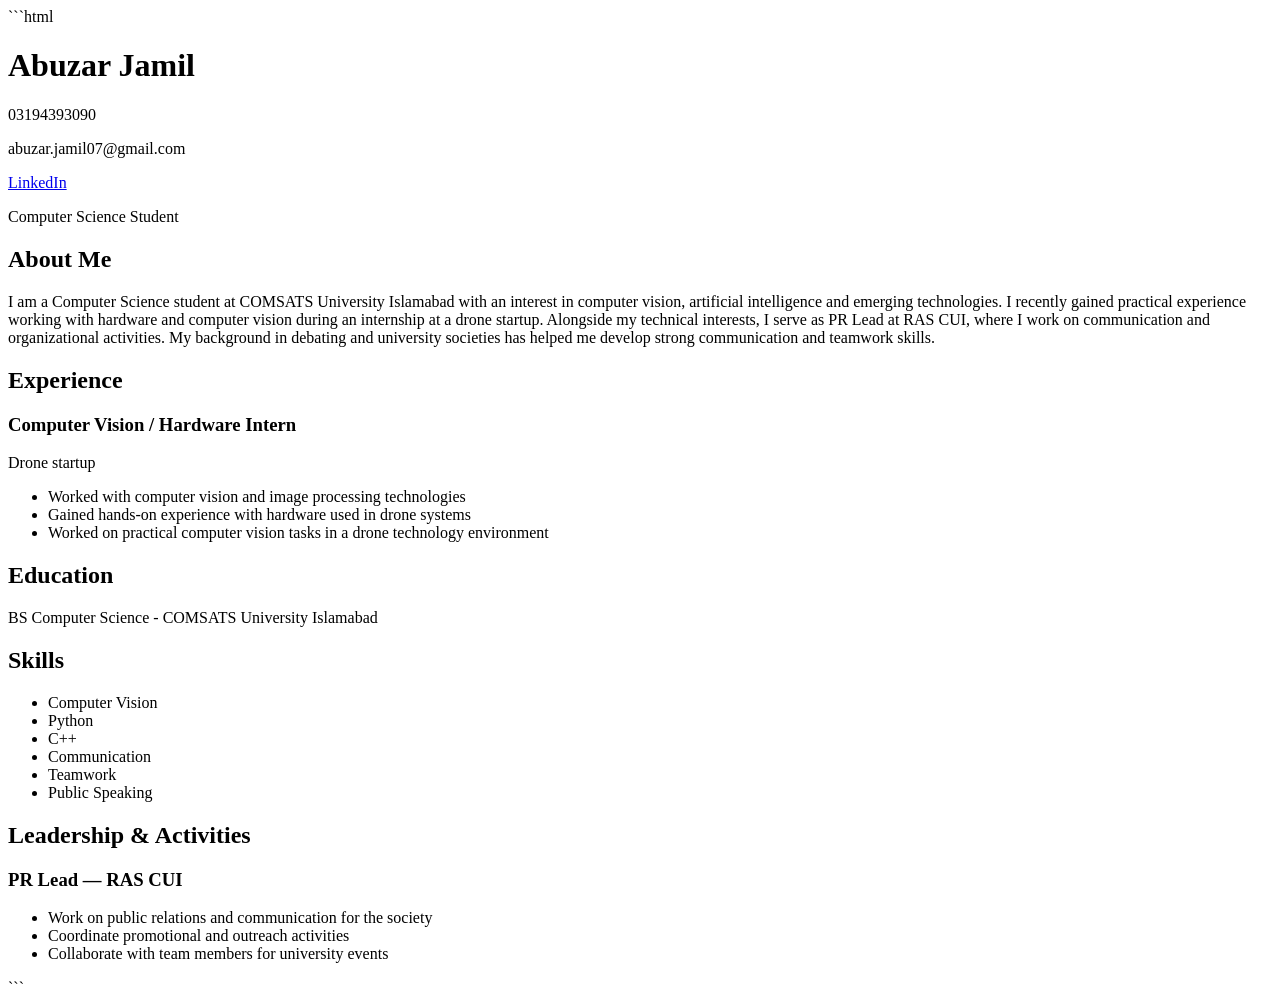
==== assignment-1/index.html @ af0ed974 "Rename index.html to assignment-1/index.html" ====
```html
<!DOCTYPE html>
<html lang="en">
<head>
    <meta charset="UTF-8">
    <meta name="viewport" content="width=device-width, initial-scale=1.0">
    <title>CV</title>
    <link rel="stylesheet" href="style.css">
</head>

<body>

    <h1>Abuzar Jamil</h1>

    <div class="contact">
        <p>03194393090</p>
        <p>abuzar.jamil07@gmail.com</p>
        <a href="https://www.linkedin.com/">LinkedIn</a>
    </div>

    <p class="subtitle">Computer Science Student</p>

    <h2>About Me</h2>

    <p>
        I am a Computer Science student at COMSATS University Islamabad
        with an interest in computer vision, artificial intelligence and
        emerging technologies. I recently gained practical experience
        working with hardware and computer vision during an internship
        at a drone startup. Alongside my technical interests, I serve
        as PR Lead at RAS CUI, where I work on communication and
        organizational activities. My background in debating and
        university societies has helped me develop strong communication
        and teamwork skills.
    </p>

    <div class="main-content">

        <div class="left-column">

            <section>
                <h2>Experience</h2>

                <h3>Computer Vision / Hardware Intern</h3>
                <p>Drone startup</p>

                <ul>
                    <li>Worked with computer vision and image processing technologies</li>
                    <li>Gained hands-on experience with hardware used in drone systems</li>
                    <li>Worked on practical computer vision tasks in a drone technology environment</li>
                </ul>
            </section>

            <section>
                <h2>Education</h2>
                <p>BS Computer Science - COMSATS University Islamabad</p>
            </section>

        </div>

        <div class="right-column">

            <section>
                <h2>Skills</h2>

                <ul>
                    <li>Computer Vision</li>
                    <li>Python</li>
                    <li>C++</li>
                    <li>Communication</li>
                    <li>Teamwork</li>
                    <li>Public Speaking</li>
                </ul>
            </section>

            <section>
                <h2>Leadership & Activities</h2>

                <h3>PR Lead — RAS CUI</h3>

                <ul>
                    <li>Work on public relations and communication for the society</li>
                    <li>Coordinate promotional and outreach activities</li>
                    <li>Collaborate with team members for university events</li>
                </ul>
            </section>

        </div>

    </div>

</body>
</html>
```
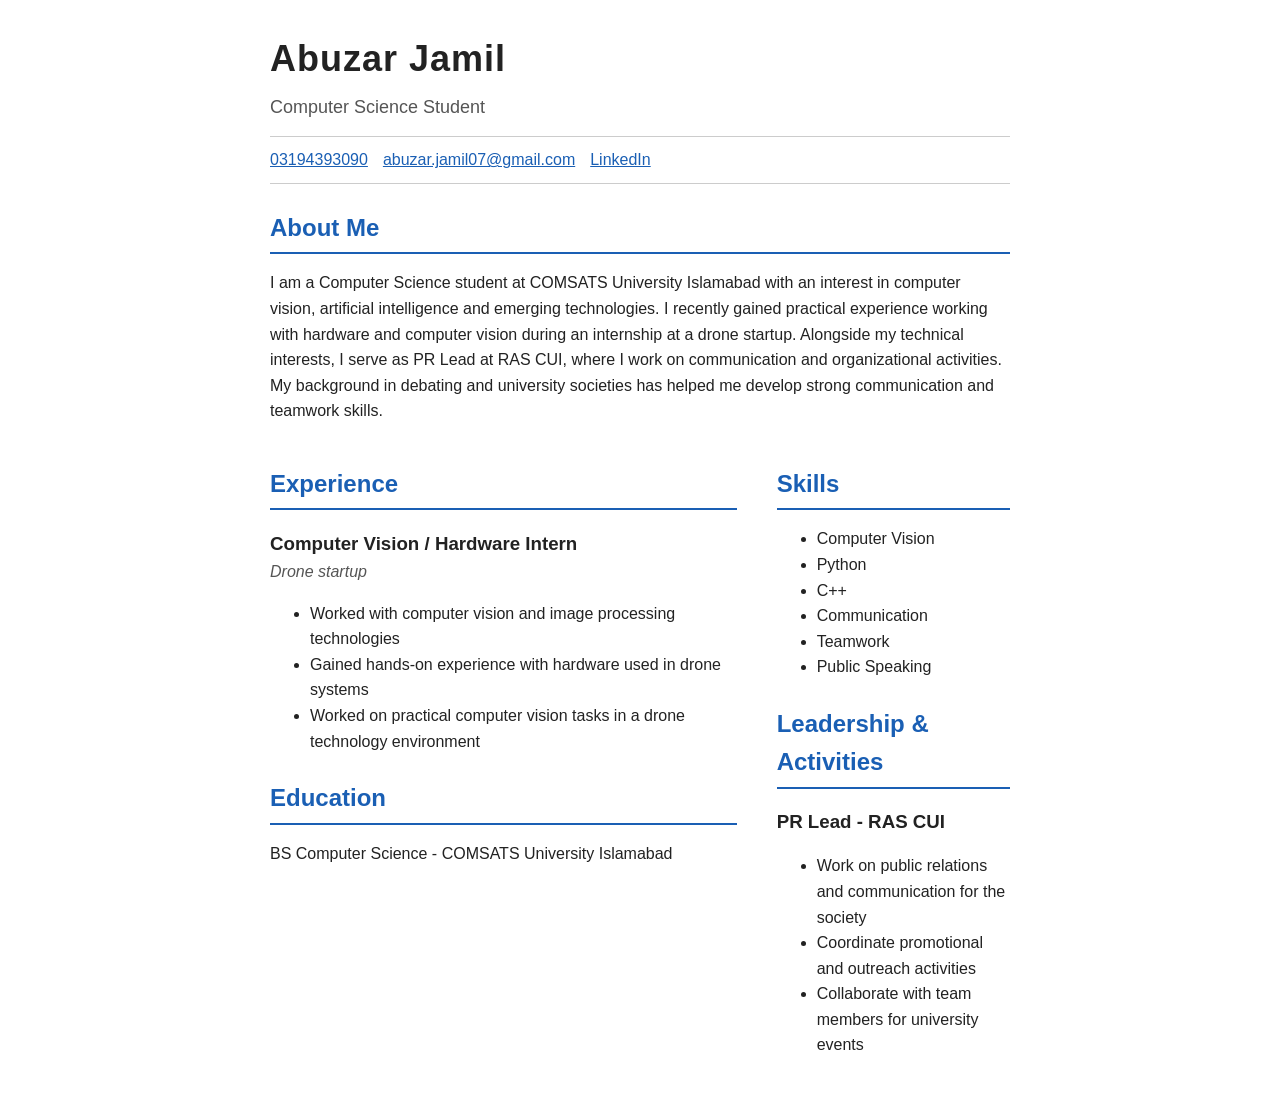
==== commit e941dfcd: "Save local changes to assignment-1" ====
--- a/assignment-1/index.html
+++ b/assignment-1/index.html
@@ -1,94 +1,87 @@
-```html
 <!DOCTYPE html>
 <html lang="en">
 <head>
     <meta charset="UTF-8">
     <meta name="viewport" content="width=device-width, initial-scale=1.0">
-    <title>CV</title>
+    <title>Abuzar Jamil - CV</title>
     <link rel="stylesheet" href="style.css">
 </head>
 
 <body>
 
-    <h1>Abuzar Jamil</h1>
+    <header>
+        <h1>Abuzar Jamil</h1>
+        <p class="subtitle">Computer Science Student</p>
 
-    <div class="contact">
-        <p>03194393090</p>
-        <p>abuzar.jamil07@gmail.com</p>
-        <a href="https://www.linkedin.com/">LinkedIn</a>
-    </div>
+        <div class="contact">
+            <a href="tel:+923194393090">03194393090</a>
+            <a href="mailto:abuzar.jamil07@gmail.com">abuzar.jamil07@gmail.com</a>
+            <a href="https://www.linkedin.com/">LinkedIn</a>
+        </div>
+    </header>
 
-    <p class="subtitle">Computer Science Student</p>
+    <main>
+        <section>
+            <h2>About Me</h2>
+            <p>
+                I am a Computer Science student at COMSATS University Islamabad
+                with an interest in computer vision, artificial intelligence and
+                emerging technologies. I recently gained practical experience
+                working with hardware and computer vision during an internship
+                at a drone startup. Alongside my technical interests, I serve
+                as PR Lead at RAS CUI, where I work on communication and
+                organizational activities. My background in debating and
+                university societies has helped me develop strong communication
+                and teamwork skills.
+            </p>
+        </section>
 
-    <h2>About Me</h2>
+        <div class="main-content">
 
-    <p>
-        I am a Computer Science student at COMSATS University Islamabad
-        with an interest in computer vision, artificial intelligence and
-        emerging technologies. I recently gained practical experience
-        working with hardware and computer vision during an internship
-        at a drone startup. Alongside my technical interests, I serve
-        as PR Lead at RAS CUI, where I work on communication and
-        organizational activities. My background in debating and
-        university societies has helped me develop strong communication
-        and teamwork skills.
-    </p>
+            <div class="left-column">
+                <section>
+                    <h2>Experience</h2>
+                    <h3>Computer Vision / Hardware Intern</h3>
+                    <p class="place">Drone startup</p>
+                    <ul>
+                        <li>Worked with computer vision and image processing technologies</li>
+                        <li>Gained hands-on experience with hardware used in drone systems</li>
+                        <li>Worked on practical computer vision tasks in a drone technology environment</li>
+                    </ul>
+                </section>
 
-    <div class="main-content">
+                <section>
+                    <h2>Education</h2>
+                    <p>BS Computer Science - COMSATS University Islamabad</p>
+                </section>
+            </div>
 
-        <div class="left-column">
+            <div class="right-column">
+                <section>
+                    <h2>Skills</h2>
+                    <ul>
+                        <li>Computer Vision</li>
+                        <li>Python</li>
+                        <li>C++</li>
+                        <li>Communication</li>
+                        <li>Teamwork</li>
+                        <li>Public Speaking</li>
+                    </ul>
+                </section>
 
-            <section>
-                <h2>Experience</h2>
-
-                <h3>Computer Vision / Hardware Intern</h3>
-                <p>Drone startup</p>
-
-                <ul>
-                    <li>Worked with computer vision and image processing technologies</li>
-                    <li>Gained hands-on experience with hardware used in drone systems</li>
-                    <li>Worked on practical computer vision tasks in a drone technology environment</li>
-                </ul>
-            </section>
-
-            <section>
-                <h2>Education</h2>
-                <p>BS Computer Science - COMSATS University Islamabad</p>
-            </section>
+                <section>
+                    <h2>Leadership &amp; Activities</h2>
+                    <h3>PR Lead - RAS CUI</h3>
+                    <ul>
+                        <li>Work on public relations and communication for the society</li>
+                        <li>Coordinate promotional and outreach activities</li>
+                        <li>Collaborate with team members for university events</li>
+                    </ul>
+                </section>
+            </div>
 
         </div>
-
-        <div class="right-column">
-
-            <section>
-                <h2>Skills</h2>
-
-                <ul>
-                    <li>Computer Vision</li>
-                    <li>Python</li>
-                    <li>C++</li>
-                    <li>Communication</li>
-                    <li>Teamwork</li>
-                    <li>Public Speaking</li>
-                </ul>
-            </section>
-
-            <section>
-                <h2>Leadership & Activities</h2>
-
-                <h3>PR Lead — RAS CUI</h3>
-
-                <ul>
-                    <li>Work on public relations and communication for the society</li>
-                    <li>Coordinate promotional and outreach activities</li>
-                    <li>Collaborate with team members for university events</li>
-                </ul>
-            </section>
-
-        </div>
-
-    </div>
+    </main>
 
 </body>
-</html>
-```
+</html>
--- a/assignment-1/style.css
+++ b/assignment-1/style.css
@@ -0,0 +1,79 @@
+* {
+    box-sizing: border-box;
+}
+
+body {
+    font-family: Arial, sans-serif;
+    line-height: 1.6;
+    color: #222;
+    max-width: 800px;
+    margin: auto;
+    padding: 30px;
+}
+
+h1 {
+    font-size: 36px;
+    margin: 0;
+    letter-spacing: 1px;
+}
+
+.subtitle {
+    font-size: 18px;
+    color: #555;
+    margin: 5px 0 15px;
+}
+
+.contact {
+    display: flex;
+    flex-wrap: wrap;
+    gap: 15px;
+    padding: 10px 0;
+    border-top: 1px solid #ccc;
+    border-bottom: 1px solid #ccc;
+}
+
+a {
+    color: #1a5fb4;
+}
+
+h2 {
+    margin-top: 25px;
+    margin-bottom: 10px;
+    border-bottom: 2px solid #1a5fb4;
+    padding-bottom: 5px;
+    color: #1a5fb4;
+}
+
+h3 {
+    margin-bottom: 0;
+}
+
+.place {
+    margin-top: 0;
+    color: #555;
+    font-style: italic;
+}
+
+.main-content {
+    display: flex;
+    gap: 40px;
+}
+
+.left-column {
+    flex: 2;
+}
+
+.right-column {
+    flex: 1;
+}
+<<<<<<< HEAD:style.css
+
+/* On screens narrower than 600px, stack the columns */
+@media (max-width: 600px) {
+    .main-content {
+        flex-direction: column;
+        gap: 0;
+    }
+}
+=======
+>>>>>>> 3f63bde18ba4d3e2bbbb524008b1ea9fee774e0b:assignment-1/style.css
